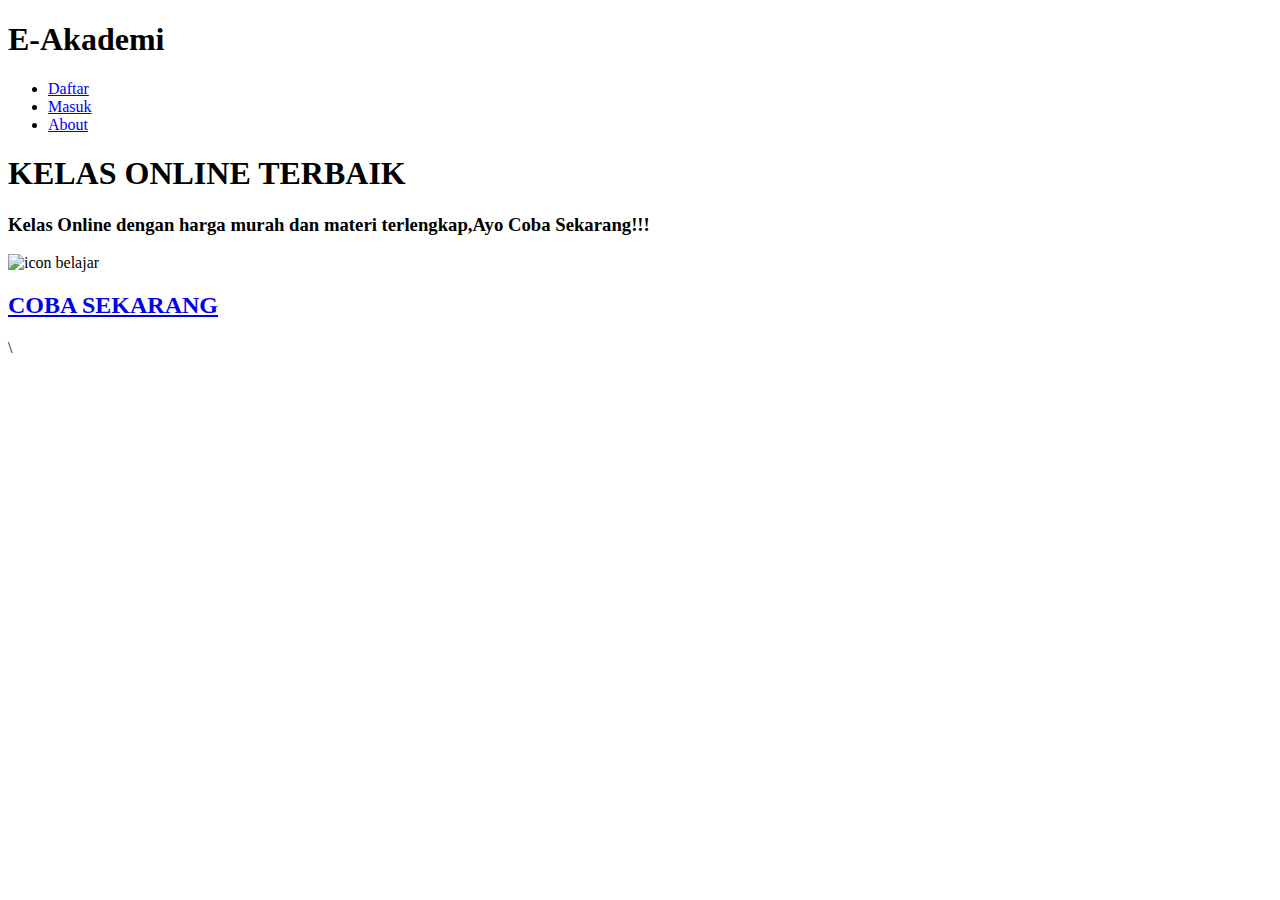
==== index.html @ 4ff41d15 "Update index.html" ====
<!DOCTYPE html>
<html lang="en" dir="ltr">
<head>
	<meta charset="utf-8">
	<title> E-Akademi</title>
	<link rel=" stylesheet " type="text/css" href="style.css">
</head>
<body>
	<header>
	        <h1 class="logo">E-Akademi</h1>
	        <nav>
	          <ul class="navlink">
	            <li><a href="#">Daftar</a></li>
	            <li><a href="#">Masuk</a></li>
			<li><a href="#">About</a></li>
	          </ul>
	        </nav>
	</header>
	<div class="isi">
		<h1>KELAS ONLINE TERBAIK</h1>
		<h3>Kelas Online dengan harga murah dan materi terlengkap,Ayo Coba Sekarang!!!</h3>
		<img class="gambar" src="https://cdn2.iconfinder.com/data/icons/isometric-concepts-1/256/Video_Tutorials-512.png" alt="icon belajar">
	</div>
	<div class="tombolcoba">
		<a href="#"><h2>COBA SEKARANG</h2></a>
	</div>
</body>
</html>
\
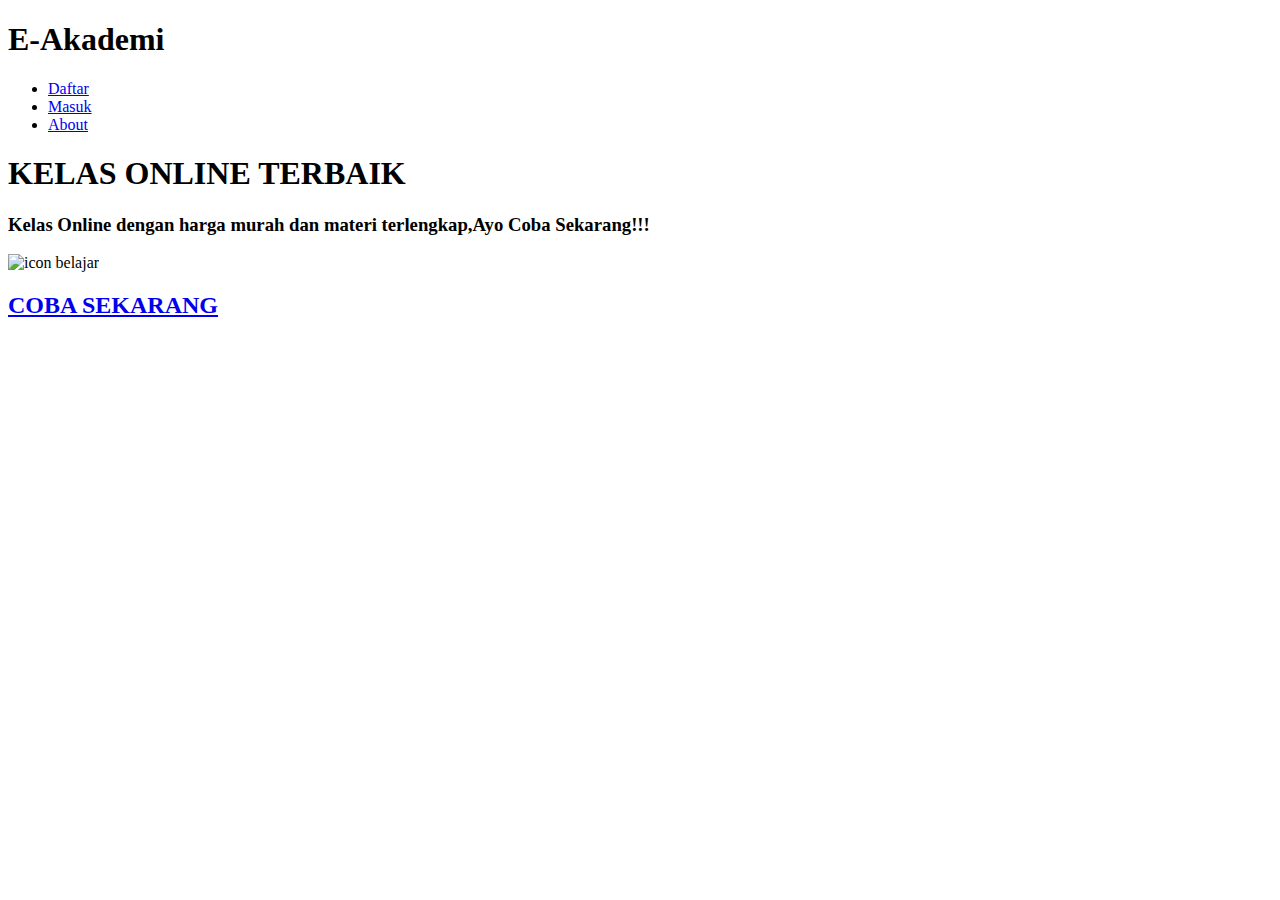
==== commit 188cb350: "Update index.html" ====
--- a/index.html
+++ b/index.html
@@ -10,9 +10,9 @@
 	        <h1 class="logo">E-Akademi</h1>
 	        <nav>
 	          <ul class="navlink">
-	            <li><a href="#">Daftar</a></li>
-	            <li><a href="#">Masuk</a></li>
-			<li><a href="#">About</a></li>
+	            <li><a href="registrasi.html">Daftar</a></li>
+	            <li><a href="masuk.html">Masuk</a></li>
+							<li><a href="#">About</a></li>
 	          </ul>
 	        </nav>
 	</header>
@@ -22,8 +22,7 @@
 		<img class="gambar" src="https://cdn2.iconfinder.com/data/icons/isometric-concepts-1/256/Video_Tutorials-512.png" alt="icon belajar">
 	</div>
 	<div class="tombolcoba">
-		<a href="#"><h2>COBA SEKARANG</h2></a>
+		<a href="registrasi.html"><h2>COBA SEKARANG</h2></a>
 	</div>
 </body>
 </html>
-\
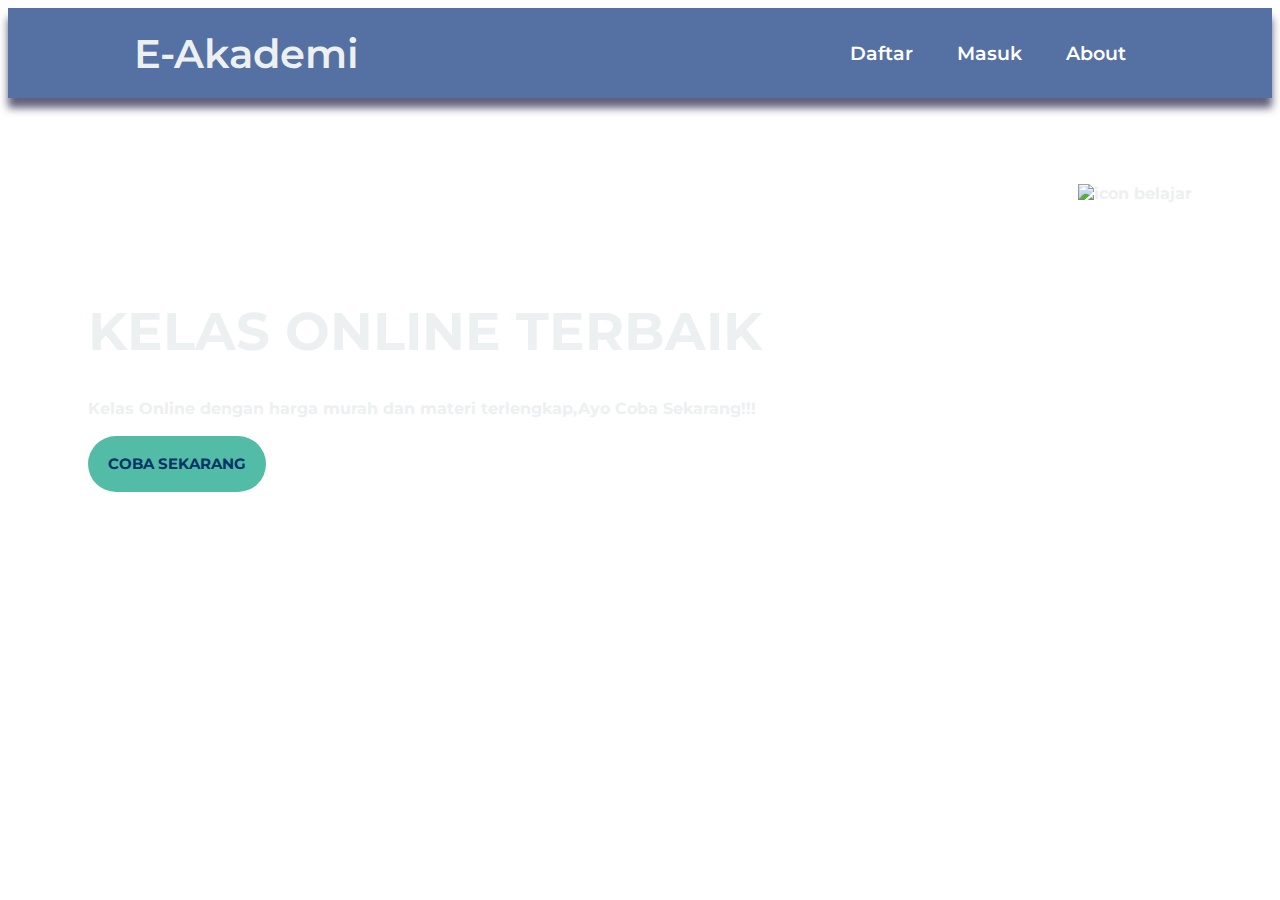
==== commit 8e3c12f4: "Add files via upload" ====
--- a/index.html
+++ b/index.html
@@ -12,7 +12,7 @@
 	          <ul class="navlink">
 	            <li><a href="registrasi.html">Daftar</a></li>
 	            <li><a href="masuk.html">Masuk</a></li>
-							<li><a href="#">About</a></li>
+				<li><a href="about.html">About</a></li>
 	          </ul>
 	        </nav>
 	</header>
--- a/style.css
+++ b/style.css
@@ -0,0 +1,316 @@
+@import url('https://fonts.googleapis.com/css?family=Montserrat:700&display=swap');
+.logo{
+  font-family: "Montserrat", sans-serif;
+  font-size: 30pt;
+  font-weight: 600;
+  color: #edf0f1;
+}
+
+a{
+  text-decoration: none;
+  color: white;
+}
+header {
+  display: flex;
+  justify-content: space-between;
+  align-items: center;
+  padding: 30px 10%;
+  background: rgba(66, 97, 153, 0.9);
+  height: 30px;
+  box-shadow: 0px 10px 8px rgba(30, 30, 69,.7);
+}
+
+.navlink{
+  list-style: none;
+  text-decoration: none;
+}
+
+.navlink li{
+  display: inline-block;
+  padding: 0px 20px;
+  font-family: "Montserrat", sans-serif;
+  font-size: 14pt;
+  font-weight: 600;
+  color: white;
+}
+body{
+  background-image: url(bg.jpg);
+  background-size: cover;
+  position: relative;
+  font-family: Montserrat;
+}
+.isi {
+  font-family: "Montserrat", sans-serif;
+  font-weight: bold;
+  color: #edf0f1;
+  margin-left: 80px;
+  margin-top: 200px;
+}
+.isi h1{
+  font-size: 40pt;
+}
+.isi h3{
+  font-size: 12pt;
+}
+.gambar{
+  float: right;
+  margin-right: 80px;
+  margin-top: -250px;
+}
+.tombolcoba {
+  position: absolute;
+  border-radius: 90px;
+  padding: 6px 20px;
+  text-align: center;
+  text-decoration: none;
+  display: inline-block;
+  font-size: 10px;
+  background-color: #53bca6;
+  margin-left: 80px;
+  margin-top: 2px;
+}
+.tombolcoba h2{
+  position: center;
+  color: #003366;
+}
+
+.login{
+  width: 280px;
+  position: absolute;
+  top: 50%;
+  left: 50%;
+  transform: translate(-50%,-50%);
+  margin-top: 300px;
+  color: white;
+}
+.login h1{
+  margin-left: 18%;
+  font-size: 60px;
+  color: #53bca6;
+}
+.loginbox{
+  width: 100%;
+  overflow: hidden;
+  font-size: 20px;
+  padding: 8px 0;
+  margin: 8px 0;
+  border-bottom: 2px solid #53bca6;
+}
+
+
+.loginbox input{
+  border: none;
+  outline: none;
+  background: none;
+  color: white;
+  font-size: 18px;
+  width: 80%;
+  float: left;
+  margin: 0 0px;
+
+}
+.btn{
+  margin-left: 25%;
+  width: 50%;
+  border: none;
+  border-radius: 20px;
+  background: #53bca6;
+  font-size: 16pt;
+  padding: 5px;
+  cursor: pointer;
+  margin-top: 20px;
+  font-weight: bold;
+  box-shadow: 0px 5px 7px rgba(53, 118, 104, 0.7);
+}
+.Regis{
+  width: 300px;
+  position: absolute;
+  top: 50%;
+  left: 50%;
+  transform: translate(-50%,-50%);
+  margin-top: 300px;
+  color: white;
+}
+.Regis h1{
+  margin-left: 12%;
+  font-size: 40px;
+  color: #53bca6;
+}
+.registrasiform{
+  width: 100%;
+  overflow: hidden;
+  font-size: 20px;
+  padding: 8px 0;
+  margin: 8px 0;
+  border-bottom: 2px solid #53bca6;
+}
+.registrasiform input{
+  border: none;
+  outline: none;
+  background: none;
+  color: white;
+  font-size: 18px;
+  width: 80%;
+  float: left;
+  margin: 0 0px;
+}
+
+.about{
+  margin-left: 160px;
+  margin-top: 200px;
+  width: 80%;
+  color: white;
+  text-align: center;
+}
+.about h1{
+  margin-top: -20px;
+  font-size: 60pt;
+}
+
+.about p{
+  margin-top: -50px;
+}
+.kelas h2{
+  font-size: 40pt;
+  width: 100%;
+  align-items: center;
+  margin-left: 36%;
+  color: white;
+}
+.tempatkelas{
+  width: 60%;
+  height: 45vw;
+  background-color: none;
+  position: relative;
+  margin-left: 20vw;
+}
+.tempatkelas h1{
+  font-size: 1.5vw;
+  display: block;
+  margin-top: 9%;
+  color: black;
+}
+.tempatkelas img{
+  width: 7vw;
+  margin-top: 5%;
+}
+.web{
+  position: absolute;
+  left: 0;
+  top: 0;
+  width: 45%;
+  height: 20vw;
+  background-color: rgba(255, 255, 255,0.8);
+  text-align: center;
+  box-shadow: 0px 1px 10px rgba(53, 118, 104, 0.9);
+  border-radius: 40px;
+}
+.android{
+  position: absolute;
+  right: 0;
+  top: 0;
+  width: 45%;
+  height: 20vw;
+  background-color: rgba(255, 255, 255,0.8);
+  text-align: center;
+  box-shadow: 0px 1px 10px rgba(53, 118, 104, 0.9);
+  border-radius: 40px;
+}
+.Algo{
+  position: absolute;
+  left: 0;
+  bottom: 0;
+  width: 45%;
+  height: 20vw;
+  background-color: rgba(255, 255, 255,0.8);
+  text-align: center;
+  box-shadow: 0px 1px 10px rgba(53, 118, 104, 0.9);
+  border-radius: 40px;
+}
+.Ui{
+  position: absolute;
+  right: 0;
+  bottom: 0;
+  width: 45%;
+  height: 20vw;
+  background-color: rgba(255, 255, 255,0.8);
+  text-align: center;
+  box-shadow: 0px 1px 10px rgba(53, 118, 104, 0.9);
+  border-radius: 40px;
+}
+
+.Materi h1{
+	padding: 0px 0;
+	text-align: center;
+	font-size: 30pt;
+	color: black;
+}
+
+.DetailMateri{
+	width: 85%;
+	height: 30%;
+	margin-left: 50px;
+	background-color: none;
+	align-items: center;
+}
+
+.DetailMateri h2{
+	font-size: 16pt;
+	background-color: #53bca6a8;
+	width: 100%;
+	height: 100%;
+	padding: 10px 0px 10px 30px;
+	margin-top: 50px;
+	border-radius: 20px;
+	color: white;
+
+}
+
+.DetailMateri h3{
+	font-size: 16pt;
+	background-color: #53bca6a8;
+	width: 100%;
+	height: 100%;
+	padding: 10px 0px 10px 30px;
+	margin-top: 30px;
+	border-radius: 20px;
+	color: white;
+}
+
+.DetailMateri h4{
+	font-size: 16pt;
+	background-color: #53bca6a8;
+	width: 100%;
+	height: 100%;
+	padding: 10px 0px 10px 30px;
+	margin-top: 30px;
+	border-radius: 20px;
+	color: white;
+}
+
+.DetailMateri h5{
+	font-size: 16pt;
+	background-color: #53bca6a8;
+	width: 100%;
+	height: 100%;
+	padding: 10px 0px 10px 30px;
+	margin-top: 30px;
+	border-radius: 20px;
+	color: white;
+}
+.bantuan {
+	width: 90%;
+	align: center;
+	padding-left:10%;
+
+}
+.bantuan h2{
+	color: white;
+	text-decoration: underline;
+}
+.bantuan p{
+	color: white;
+	width : 87%;
+	padding :10px;
+	text-align: justify;
+}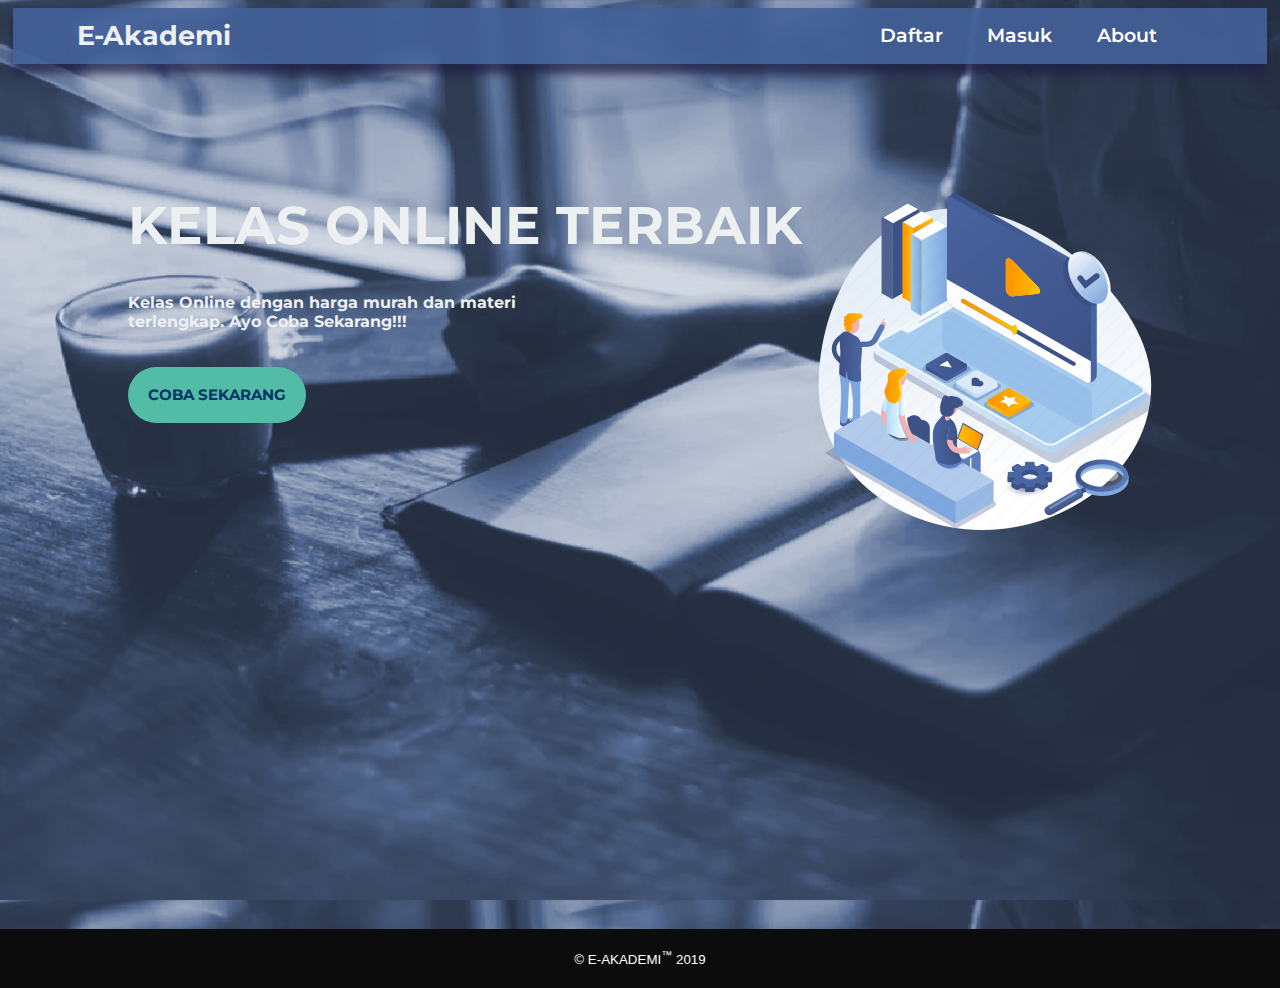
==== commit 3fa19612: "Add files via upload" ====
--- a/index.html
+++ b/index.html
@@ -1,28 +1,71 @@
 <!DOCTYPE html>
 <html lang="en" dir="ltr">
+
 <head>
 	<meta charset="utf-8">
 	<title> E-Akademi</title>
 	<link rel=" stylesheet " type="text/css" href="style.css">
+	<meta name="viewport" content="width=device-width, initial-scale=1.0">
+	<script src="jquery.js" type="text/javascript"></script>
 </head>
+
 <body>
 	<header>
-	        <h1 class="logo">E-Akademi</h1>
-	        <nav>
-	          <ul class="navlink">
-	            <li><a href="registrasi.html">Daftar</a></li>
-	            <li><a href="masuk.html">Masuk</a></li>
-				<li><a href="about.html">About</a></li>
-	          </ul>
-	        </nav>
+		<div class="burger">
+			<div class="bar"></div>
+			<div class="bar"></div>
+			<div class="bar"></div>
+		</div>
+		<a href="index.html">
+			<h1 class="logo">E-Akademi</h1>
+		</a>
+		<nav>
+			<ul class="navlink">
+				<a href="registrasi.html">
+					<li>Daftar</li>
+				</a>
+				<a onclick="document.getElementById('modal').style.display='block'">
+					<li>Masuk</li>
+				</a>
+				<a href="about.html">
+					<li>About</li>
+				</a>
+			</ul>
+		</nav>
 	</header>
-	<div class="isi">
-		<h1>KELAS ONLINE TERBAIK</h1>
-		<h3>Kelas Online dengan harga murah dan materi terlengkap,Ayo Coba Sekarang!!!</h3>
-		<img class="gambar" src="https://cdn2.iconfinder.com/data/icons/isometric-concepts-1/256/Video_Tutorials-512.png" alt="icon belajar">
+	<div class="konten">
+		<img class="gambar" src="Video_Tutorials-512.png" alt="icon belajar">
+		<div class="isi">
+			<h1>KELAS ONLINE TERBAIK</h1>
+			<h3>Kelas Online dengan harga murah dan materi terlengkap. Ayo Coba Sekarang!!!</h3>
+			<a href="registrasi.html">
+				<div class="tombolcoba">
+					<h2>COBA SEKARANG</h2>
+				</div>
+			</a>
+		</div>
 	</div>
-	<div class="tombolcoba">
-		<a href="registrasi.html"><h2>COBA SEKARANG</h2></a>
+
+	<div id="modal">
+		<form action="kelas.html" class="login" id="login">
+			<h1>Login</h1>
+			<div class="loginbox">
+				<input type="text" placeholder="Username" name="" value="" required>
+			</div>
+			<div class="loginbox">
+				<input type="password" placeholder="Password" name="" value="" required>
+			</div>
+			<div class="modalbtn">
+				<input type="submit" class="btn" type="button" name="" value="Login">
+				<button type="button" onclick="document.getElementById('modal').style.display='none'"
+					class="cancelbtn">Cancel</button>
+			</div>
+		</form>
 	</div>
+
+	<footer class="footer">
+		&copy; E-AKADEMI<sup>&trade;</sup> 2019
+	</footer>
 </body>
+
 </html>
--- a/style.css
+++ b/style.css
@@ -1,316 +1,721 @@
 @import url('https://fonts.googleapis.com/css?family=Montserrat:700&display=swap');
-.logo{
-  font-family: "Montserrat", sans-serif;
-  font-size: 30pt;
-  font-weight: 600;
-  color: #edf0f1;
-}
-
-a{
-  text-decoration: none;
-  color: white;
-}
+html {
+    box-sizing: border-box;
+    height: 100%;
+}
+
+body {
+    background-image: url(bg.jpg);
+    background-size: cover;
+    font-family: Montserrat;
+    position: relative;
+    padding-bottom: 5rem;
+    min-height: 100%;
+    margin: 0;
+    /* margin-bottom: 0; */
+    font-family: Arial, Helvetica, sans-serif;
+    background-color: rgba(230, 230, 230, 0.651);
+}
+
+a {
+    text-decoration: none;
+    color: white;
+}
+
+input:focus, button:focus {
+    outline: none;
+}
+
+.logo {
+    font-family: "Montserrat", sans-serif;
+    font-size: 20pt;
+    color: #edf0f1;
+    cursor: pointer;
+}
+
+.bar {
+    width: 35px;
+    height: 5px;
+    background-color: black;
+    margin: 6px 0;
+}
+
+.burger {
+    cursor: pointer;
+    display: none;
+}
+
 header {
-  display: flex;
-  justify-content: space-between;
-  align-items: center;
-  padding: 30px 10%;
-  background: rgba(66, 97, 153, 0.9);
-  height: 30px;
-  box-shadow: 0px 10px 8px rgba(30, 30, 69,.7);
-}
-
-.navlink{
-  list-style: none;
-  text-decoration: none;
-}
-
-.navlink li{
-  display: inline-block;
-  padding: 0px 20px;
-  font-family: "Montserrat", sans-serif;
-  font-size: 14pt;
-  font-weight: 600;
-  color: white;
-}
-body{
-  background-image: url(bg.jpg);
-  background-size: cover;
-  position: relative;
-  font-family: Montserrat;
-}
+    display: flex;
+    justify-content: space-between;
+    align-items: center;
+    padding: 0 5%;
+    background: rgba(66, 97, 153, 0.9);
+    height: 1.5cm;
+    width: 88%;
+    margin: 2mm auto;
+    box-shadow: 0px 10px 8px rgba(30, 30, 69, .7);
+}
+
+.navlink {
+    list-style: none;
+    text-decoration: none;
+    padding: 0 20pt;
+}
+
+nav a {
+    cursor: pointer;
+}
+
+.navlink li {
+    /* border: red 1pt solid; */
+    display: inline-block;
+    padding: 10px 20px;
+    font-family: "Montserrat", sans-serif;
+    font-size: 14pt;
+    font-weight: 600;
+    color: white;
+}
+
+.navlink li:hover {
+    background-color: rgba(36, 58, 99, 0.9);
+    ;
+}
+
+.konten {
+    margin: 8em auto 20em auto;
+    width: 80%;
+}
+
 .isi {
-  font-family: "Montserrat", sans-serif;
-  font-weight: bold;
-  color: #edf0f1;
-  margin-left: 80px;
-  margin-top: 200px;
-}
-.isi h1{
-  font-size: 40pt;
-}
-.isi h3{
-  font-size: 12pt;
-}
-.gambar{
-  float: right;
-  margin-right: 80px;
-  margin-top: -250px;
-}
+    font-family: "Montserrat", sans-serif;
+    font-weight: bold;
+    color: #edf0f1;
+}
+
+.isi h1 {
+    display: flex;
+    font-size: 40pt;
+    width: fit-content;
+}
+
+.isi h3 {
+    font-size: 12pt;
+    width: 45%;
+}
+
+.gambar {
+    float: right;
+}
+
 .tombolcoba {
-  position: absolute;
-  border-radius: 90px;
-  padding: 6px 20px;
-  text-align: center;
-  text-decoration: none;
-  display: inline-block;
-  font-size: 10px;
-  background-color: #53bca6;
-  margin-left: 80px;
-  margin-top: 2px;
-}
-.tombolcoba h2{
-  position: center;
-  color: #003366;
-}
-
-.login{
-  width: 280px;
-  position: absolute;
-  top: 50%;
-  left: 50%;
-  transform: translate(-50%,-50%);
-  margin-top: 300px;
-  color: white;
-}
-.login h1{
-  margin-left: 18%;
-  font-size: 60px;
-  color: #53bca6;
-}
-.loginbox{
-  width: 100%;
-  overflow: hidden;
-  font-size: 20px;
-  padding: 8px 0;
-  margin: 8px 0;
-  border-bottom: 2px solid #53bca6;
-}
-
-
-.loginbox input{
-  border: none;
-  outline: none;
-  background: none;
-  color: white;
-  font-size: 18px;
-  width: 80%;
-  float: left;
-  margin: 0 0px;
-
-}
-.btn{
-  margin-left: 25%;
-  width: 50%;
-  border: none;
-  border-radius: 20px;
-  background: #53bca6;
-  font-size: 16pt;
-  padding: 5px;
-  cursor: pointer;
-  margin-top: 20px;
-  font-weight: bold;
-  box-shadow: 0px 5px 7px rgba(53, 118, 104, 0.7);
-}
-.Regis{
-  width: 300px;
-  position: absolute;
-  top: 50%;
-  left: 50%;
-  transform: translate(-50%,-50%);
-  margin-top: 300px;
-  color: white;
-}
-.Regis h1{
-  margin-left: 12%;
-  font-size: 40px;
-  color: #53bca6;
-}
-.registrasiform{
-  width: 100%;
-  overflow: hidden;
-  font-size: 20px;
-  padding: 8px 0;
-  margin: 8px 0;
-  border-bottom: 2px solid #53bca6;
-}
-.registrasiform input{
-  border: none;
-  outline: none;
-  background: none;
-  color: white;
-  font-size: 18px;
-  width: 80%;
-  float: left;
-  margin: 0 0px;
-}
-
-.about{
-  margin-left: 160px;
-  margin-top: 200px;
-  width: 80%;
-  color: white;
-  text-align: center;
-}
-.about h1{
-  margin-top: -20px;
-  font-size: 60pt;
-}
-
-.about p{
-  margin-top: -50px;
-}
-.kelas h2{
-  font-size: 40pt;
-  width: 100%;
-  align-items: center;
-  margin-left: 36%;
-  color: white;
-}
-.tempatkelas{
-  width: 60%;
-  height: 45vw;
-  background-color: none;
-  position: relative;
-  margin-left: 20vw;
-}
-.tempatkelas h1{
-  font-size: 1.5vw;
-  display: block;
-  margin-top: 9%;
-  color: black;
-}
-.tempatkelas img{
-  width: 7vw;
-  margin-top: 5%;
-}
-.web{
-  position: absolute;
-  left: 0;
-  top: 0;
-  width: 45%;
-  height: 20vw;
-  background-color: rgba(255, 255, 255,0.8);
-  text-align: center;
-  box-shadow: 0px 1px 10px rgba(53, 118, 104, 0.9);
-  border-radius: 40px;
-}
-.android{
-  position: absolute;
-  right: 0;
-  top: 0;
-  width: 45%;
-  height: 20vw;
-  background-color: rgba(255, 255, 255,0.8);
-  text-align: center;
-  box-shadow: 0px 1px 10px rgba(53, 118, 104, 0.9);
-  border-radius: 40px;
-}
-.Algo{
-  position: absolute;
-  left: 0;
-  bottom: 0;
-  width: 45%;
-  height: 20vw;
-  background-color: rgba(255, 255, 255,0.8);
-  text-align: center;
-  box-shadow: 0px 1px 10px rgba(53, 118, 104, 0.9);
-  border-radius: 40px;
-}
-.Ui{
-  position: absolute;
-  right: 0;
-  bottom: 0;
-  width: 45%;
-  height: 20vw;
-  background-color: rgba(255, 255, 255,0.8);
-  text-align: center;
-  box-shadow: 0px 1px 10px rgba(53, 118, 104, 0.9);
-  border-radius: 40px;
-}
-
-.Materi h1{
-	padding: 0px 0;
-	text-align: center;
-	font-size: 30pt;
-	color: black;
-}
-
-.DetailMateri{
-	width: 85%;
-	height: 30%;
-	margin-left: 50px;
-	background-color: none;
-	align-items: center;
-}
-
-.DetailMateri h2{
-	font-size: 16pt;
-	background-color: #53bca6a8;
-	width: 100%;
-	height: 100%;
-	padding: 10px 0px 10px 30px;
-	margin-top: 50px;
-	border-radius: 20px;
-	color: white;
-
-}
-
-.DetailMateri h3{
-	font-size: 16pt;
-	background-color: #53bca6a8;
-	width: 100%;
-	height: 100%;
-	padding: 10px 0px 10px 30px;
-	margin-top: 30px;
-	border-radius: 20px;
-	color: white;
-}
-
-.DetailMateri h4{
-	font-size: 16pt;
-	background-color: #53bca6a8;
-	width: 100%;
-	height: 100%;
-	padding: 10px 0px 10px 30px;
-	margin-top: 30px;
-	border-radius: 20px;
-	color: white;
-}
-
-.DetailMateri h5{
-	font-size: 16pt;
-	background-color: #53bca6a8;
-	width: 100%;
-	height: 100%;
-	padding: 10px 0px 10px 30px;
-	margin-top: 30px;
-	border-radius: 20px;
-	color: white;
-}
+    border-radius: 90px;
+    padding: 6px 20px;
+    text-align: center;
+    text-decoration: none;
+    display: inline-block;
+    font-size: 10px;
+    background-color: #53bca6;
+    margin-top: 2em;
+    cursor: pointer;
+}
+
+.tombolcoba h2 {
+    position: center;
+    color: #003366;
+}
+
+#modal {
+    display: none;
+    position: fixed;
+    z-index: 1;
+    left: 0;
+    top: 0;
+    width: 100%;
+    height: 100%;
+    overflow: auto;
+    /* Enable scroll if needed */
+    background-color: rgba(0, 0, 0, 0.4);
+    padding-top: 60px;
+}
+
+.login {
+    box-sizing: border-box;
+    border-radius: 20px;
+    background-color: rgba(255, 255, 255, 0.9);
+    width: 25em;
+    height: fit-content;
+    position: relative;
+    margin: 20mm auto;
+    padding: 2mm 5mm 10mm 5mm;
+    color: white;
+    border-left: #3e9683 5pt solid;
+}
+
+.login h1 {
+    font-size: 60px;
+    color: #53bca6;
+}
+
+.loginbox {
+    width: 100%;
+    overflow: hidden;
+    font-size: 20px;
+    padding: 8px 0;
+    margin: 8px 0;
+    border-bottom: 2px solid #53bca6;
+}
+
+.loginbox input {
+    border: none;
+    background: none;
+    color: black;
+    font-size: 18px;
+    width: 80%;
+    margin: 0 auto;
+}
+
+.modalbtn {
+    margin-top: 40px;
+}
+
+.btn, .cancelbtn {
+    margin: 0 auto;
+    width: 100%;
+    border: none;
+    border-radius: 20px;
+    background: #53bca6;
+    font-size: 16pt;
+    color: white;
+    padding: 5px;
+    cursor: pointer;
+    margin-top: 20px;
+    font-weight: bold;
+    box-shadow: 0px 5px 7px rgba(53, 118, 104, 0.7);
+}
+
+.cancelbtn {
+    background: rgb(236, 91, 91);
+}
+
+/* Add Zoom Animation */
+
+.login {
+    -webkit-animation: animatezoom 0.6s;
+    animation: animatezoom 0.6s
+}
+
+@-webkit-keyframes animatezoom {
+    from {
+        -webkit-transform: scale(0)
+    }
+    to {
+        -webkit-transform: scale(1)
+    }
+}
+
+@keyframes animatezoom {
+    from {
+        transform: scale(0)
+    }
+    to {
+        transform: scale(1)
+    }
+}
+
+.Regis {
+    box-sizing: border-box;
+    background-color: rgba(255, 255, 255, 0.8);
+    border-radius: 50px;
+    width: 90%;
+    margin: 6em auto;
+    color: white;
+    display: table;
+    box-shadow: 1px 10px 10px 10px rgba(22, 31, 29, 0.7);
+    padding-bottom: 50pt;
+}
+
+.Regis h1 {
+    font-size: 40px;
+    color: #53bca6;
+    text-align: center;
+    width: 100%;
+}
+
+.container {
+    width: 90%;
+    margin: 0 auto;
+}
+
+/* vertical line */
+
+.vl {
+    position: absolute;
+    left: 50%;
+    transform: translate(-50%);
+    /* transform: rotateZ(90deg); */
+    border: 2px solid rgba(66, 97, 153, 0.9);
+    height: 320px;
+}
+
+/* text inside the vertical line */
+
+.vl-innertext {
+    position: absolute;
+    top: 50%;
+    color: #0c0c0c;
+    transform: translate(-50%, -50%);
+    background-color: #f1f1f1;
+    border: 1px solid #ccc;
+    border-radius: 50%;
+    padding: 8px 10px;
+}
+
+.DirectRegis, .ManualRegis {
+    float: left;
+    width: 45%;
+    font-size: 14pt;
+}
+
+.DirectRegis {
+    padding: 20pt 0;
+    height: 100%;
+}
+
+.DirectRegis i {
+    margin-right: 10pt;
+}
+
+.DirectRegis a {
+    border-radius: 20px;
+    display: block;
+    color: white;
+    padding: 15pt 20pt;
+    opacity: 0.8;
+    box-shadow: 0px 3px 6px 0px rgba(22, 31, 29, 0.7);
+}
+
+.DirectRegis a:hover {
+    opacity: 1;
+    cursor: pointer;
+}
+
+#fb-modal h1, #tw-modal h1, #gg-modal h1 {
+    display: flex;
+    color: #6d6d6d;
+    font-size: 27pt;
+}
+
+#fb-modal i, #tw-modal i, #gg-modal i {
+    font-size: 55pt;
+    padding-top: 5pt;
+    margin-right: 20pt;
+}
+
+#fb-modal, #tw-modal, #gg-modal {
+    display: none;
+    position: fixed;
+    z-index: 1;
+    left: 0;
+    top: 0;
+    width: 100%;
+    height: 100%;
+    overflow: auto;
+    background-color: rgba(0, 0, 0, 0.4);
+    padding-top: 60px;
+}
+
+.DirectRegis a:nth-child(1) {
+    background: #3B5998;
+}
+
+.DirectRegis a:nth-child(2) {
+    margin: 30pt 0;
+    background: #55ACEE;
+}
+
+.DirectRegis a:nth-child(3) {
+    background: #dd4b39;
+}
+
+.ManualRegis {
+    float: right;
+}
+
+.registrasiform {
+    border: none;
+    outline: none;
+    background: none;
+    color: rgb(17, 68, 40);
+    font-size: 18px;
+    margin: 0 0px;
+    width: 100%;
+    font-size: 20px;
+    padding: 8px 0;
+    margin: 8px 0;
+    border-bottom: 2px solid #53bca6;
+}
+
+.about {
+    /* border: red 1pt solid; */
+    margin: 5em auto;
+    margin-top: 5em;
+    width: 80%;
+    color: white;
+    text-align: center;
+}
+
+.about h1 {
+    margin-top: -20px;
+    font-size: 60pt;
+}
+
+.about p {
+    margin-top: -50px;
+}
+
+.mateributt, .diskusibutt {
+    cursor: pointer;
+    position: fixed;
+    right: 3%;
+    border-radius: 50px;
+    color: white;
+    padding: 10pt 13pt;
+    font-size: 25pt;
+    box-shadow: 0px 3px 6px 0px rgba(22, 31, 29, 0.7);
+    z-index: 6;
+}
+
+.mateributt {
+    bottom: 22%;
+    background-color: rgb(36, 150, 106);
+}
+
+.diskusibutt {
+    bottom: 10%;
+    background-color: rgb(189, 192, 31);
+}
+
+.mateributt:hover {
+    background-color: rgb(77, 197, 147);
+}
+
+.diskusibutt:hover {
+    background-color: rgb(230, 233, 51);
+}
+
+.kelas h2 {
+    /* border: red 1pt solid; */
+    font-size: 40pt;
+    margin: 20vs auto;
+    text-align: center;
+    color: white;
+    z-index: 10;
+}
+
+.tempatkelas {
+    /* border: red 1pt solid; */
+    display: grid;
+    grid-template-columns: auto auto;
+    width: fit-content;
+    height: fit-content;
+    background-color: none;
+    padding: 10pt;
+    margin: 0 auto;
+}
+
+.tempatkelas h1 {
+    font-size: 1.7vw;
+    display: block;
+    /* margin-top: 9%; */
+    color: black;
+}
+
+.tempatkelas img {
+    width: 10vw;
+    margin-top: 7%;
+}
+
+.tempatkelas .web, .tempatkelas .Algo, .tempatkelas .Ui, .tempatkelas .android {
+    width: 20vw;
+    height: 20vw;
+    background-color: rgba(255, 255, 255, 0.8);
+    text-align: center;
+    box-shadow: 0px 1px 10px rgba(53, 118, 104, 0.9);
+    border-radius: 40px;
+    padding: 30pt;
+    margin: 0 auto;
+    margin-inline-start: 10pt;
+    margin-inline-end: 10pt;
+    margin-block-end: 30pt;
+}
+
+.web:hover, .Algo:hover, .Ui:hover, .android:hover {
+    background-color: rgba(180, 206, 255, 0.781);
+}
+
+.Materi {
+    margin: 0em auto;
+    margin-top: 5em;
+}
+
+.Materi h1 {
+    /* width: 80%; */
+    padding: 0;
+    text-align: center;
+    font-size: 30pt;
+    color: black;
+}
+
+.DetailMateri {
+    display: flex;
+    width: 80%;
+    height: 20%;
+    background-color: #53bca6a8;
+    border-radius: 25px;
+    margin: 0 auto;
+    margin-top: 1em;
+    padding: 0 20px;
+}
+
+.DetailMateri h2 {
+    /* border: red 1pt solid; */
+    width: 85%;
+    font-size: 16pt;
+    padding: 10px;
+    color: white;
+}
+
+.DetailMateri p {
+    background-color: #4cc0a7;
+    padding: 15px;
+    border-radius: 25px;
+    top: 0;
+}
+
+.forum {
+    width: 20cm;
+    margin: 0 auto;
+    margin-top: 4em;
+}
+
+.diskusi {
+    /* border: red 2pt solid; */
+    background-color: #f1f1f1;
+    padding: 20pt 30pt;
+    box-sizing: border-box;
+    /* border: red 1pt solid ; */
+}
+
+.bahasan {
+    box-sizing: border-box;
+    height: fit-content;
+}
+
+.bahasan i {
+    font-size: 25pt;
+    margin-right: 5pt;
+    vertical-align: middle;
+}
+
+.bahasan nav a:nth-child(2) {
+    color: black;
+    /* margin-right: 15pt; */
+}
+
+.bahasan p {
+    margin-left: 35pt;
+    color: black;
+    box-sizing: border-box;
+    display: block;
+}
+
+.komentar {
+    /* border: red 1pt solid; */
+    margin-left: 35pt;
+    margin-bottom: 10pt;
+}
+
+.komentar textarea {
+    resize: none;
+    box-sizing: border-box;
+    padding: 10px;
+    width: 250px;
+    font-size: 14px;
+    width: 97%;
+    border-radius: 10px;
+    border: 4px solid #14385ca2;
+    height: 200px;
+}
+
+.komentar input {
+    border: grey 1pt solid;
+    border-radius: 20px;
+    width: 97%;
+    height: 150px;
+}
+#kolomkomen{
+    height: max-content;
+    box-sizing: border-box;
+    margin-left: 10%;
+    word-wrap: break-word;
+}
+#pokokekomen{
+    display: none;
+}
+.diskusi button {
+    position: relative;
+    left: 85%;
+    border: #003366 1.5pt solid;
+    border-radius: 40px;
+    /* background-color: rgba(40,40,40, 0.1); */
+    padding: 8pt 15pt;
+    cursor: pointer;
+    z-index: 1;
+}
+
+.diskusi button:hover {
+    background-color: #003366;
+    color: white;
+}
+
+.diskusi hr {
+    margin-top: 20pt;
+}
+
 .bantuan {
-	width: 90%;
-	align: center;
-	padding-left:10%;
-
-}
-.bantuan h2{
-	color: white;
-	text-decoration: underline;
-}
-.bantuan p{
-	color: white;
-	width : 87%;
-	padding :10px;
-	text-align: justify;
-}+    margin-top: 2em;
+    padding-left: 10%;
+}
+
+.bantuan h2 {
+    color: white;
+    text-decoration: underline;
+}
+
+.bantuan p {
+    color: white;
+    width: 87%;
+    padding: 10px;
+    text-align: justify;
+}
+
+/* FOOTER */
+
+.footer {
+    position: absolute;
+    line-height: 20pt;
+    right: 0;
+    bottom: 0;
+    left: 0;
+    padding: 10pt 0;
+    background-color: #0c0c0c;
+    text-align: center;
+    color: white;
+    font-family: 'Segoe UI', Tahoma, Geneva, Verdana, sans-serif;
+    font-size: 10pt;
+    width: 100%;
+}
+
+@media screen and (max-width: 800px) {
+    .burger {
+        position: absolute;
+        display: block;
+        left: 90%;
+        padding-top: 3mm;
+    }
+    header {
+        display: block;
+    }
+    .logo {
+        width: fit-content;
+        height: 100%;
+        padding-top: 10pt;
+        margin: 0 auto;
+    }
+    body header nav {
+        display: none;
+        background: rgba(66, 96, 153, 0.973);
+        position: absolute;
+        left: 1vw;
+        margin: 0 auto;
+        margin-top: -10pt;
+        width: 98%;
+        z-index: 1;
+    }
+    .navlink li {
+        /* border: red 1pt solid; */
+        text-align: center;
+        width: 100%;
+        padding: 15px 0px;
+    }
+    .login {
+        width: 70%;
+        font-size: 10pt;
+    }
+    .isi h3, .isi h1 {
+        width: 100%;
+    }
+    .DirectRegis, .ManualRegis {
+        float: none;
+        width: 80%;
+        margin: 0 auto;
+    }
+    .DirectRegis {
+        margin-bottom: 4em;
+    }
+    .vl {
+        top: 38%;
+        height: 320px;
+        transform: rotateZ(90deg);
+    }
+    .vl-innertext {
+        top: 45%;
+        left: -20px;
+        transform: rotateZ(270deg);
+    }
+    .gambar {
+        float: none;
+        margin-right: 0;
+        display: flex;
+        margin: 0 auto;
+        padding: 0;
+    }
+    .tombolcoba {
+        position: absolute;
+    }
+    .kelas {
+        margin-top: 5em;
+    }
+    .tempatkelas {
+        display: list-item;
+    }
+    .tempatkelas h1 {
+        font-size: 3vw;
+        display: block;
+        margin-top: 0%;
+        color: black;
+    }
+    .tempatkelas img {
+        width: 20vw;
+        margin-top: 0%;
+    }
+    .tempatkelas .web, .tempatkelas .Algo, .tempatkelas .Ui, .tempatkelas .android {
+        width: auto;
+        height: auto;
+        margin-inline-start: 10pt;
+        margin-inline-end: 10pt;
+        margin-block-end: 30pt;
+    }
+    .forum {
+        /* border: red 2pt solid; */
+        background-color: #f1f1f1;
+        width: 98%;
+        margin: 5em auto;
+        padding: 20pt 30pt;
+        box-sizing: border-box;
+    }
+    .footer {
+        height: 1cm;
+    }
+}
